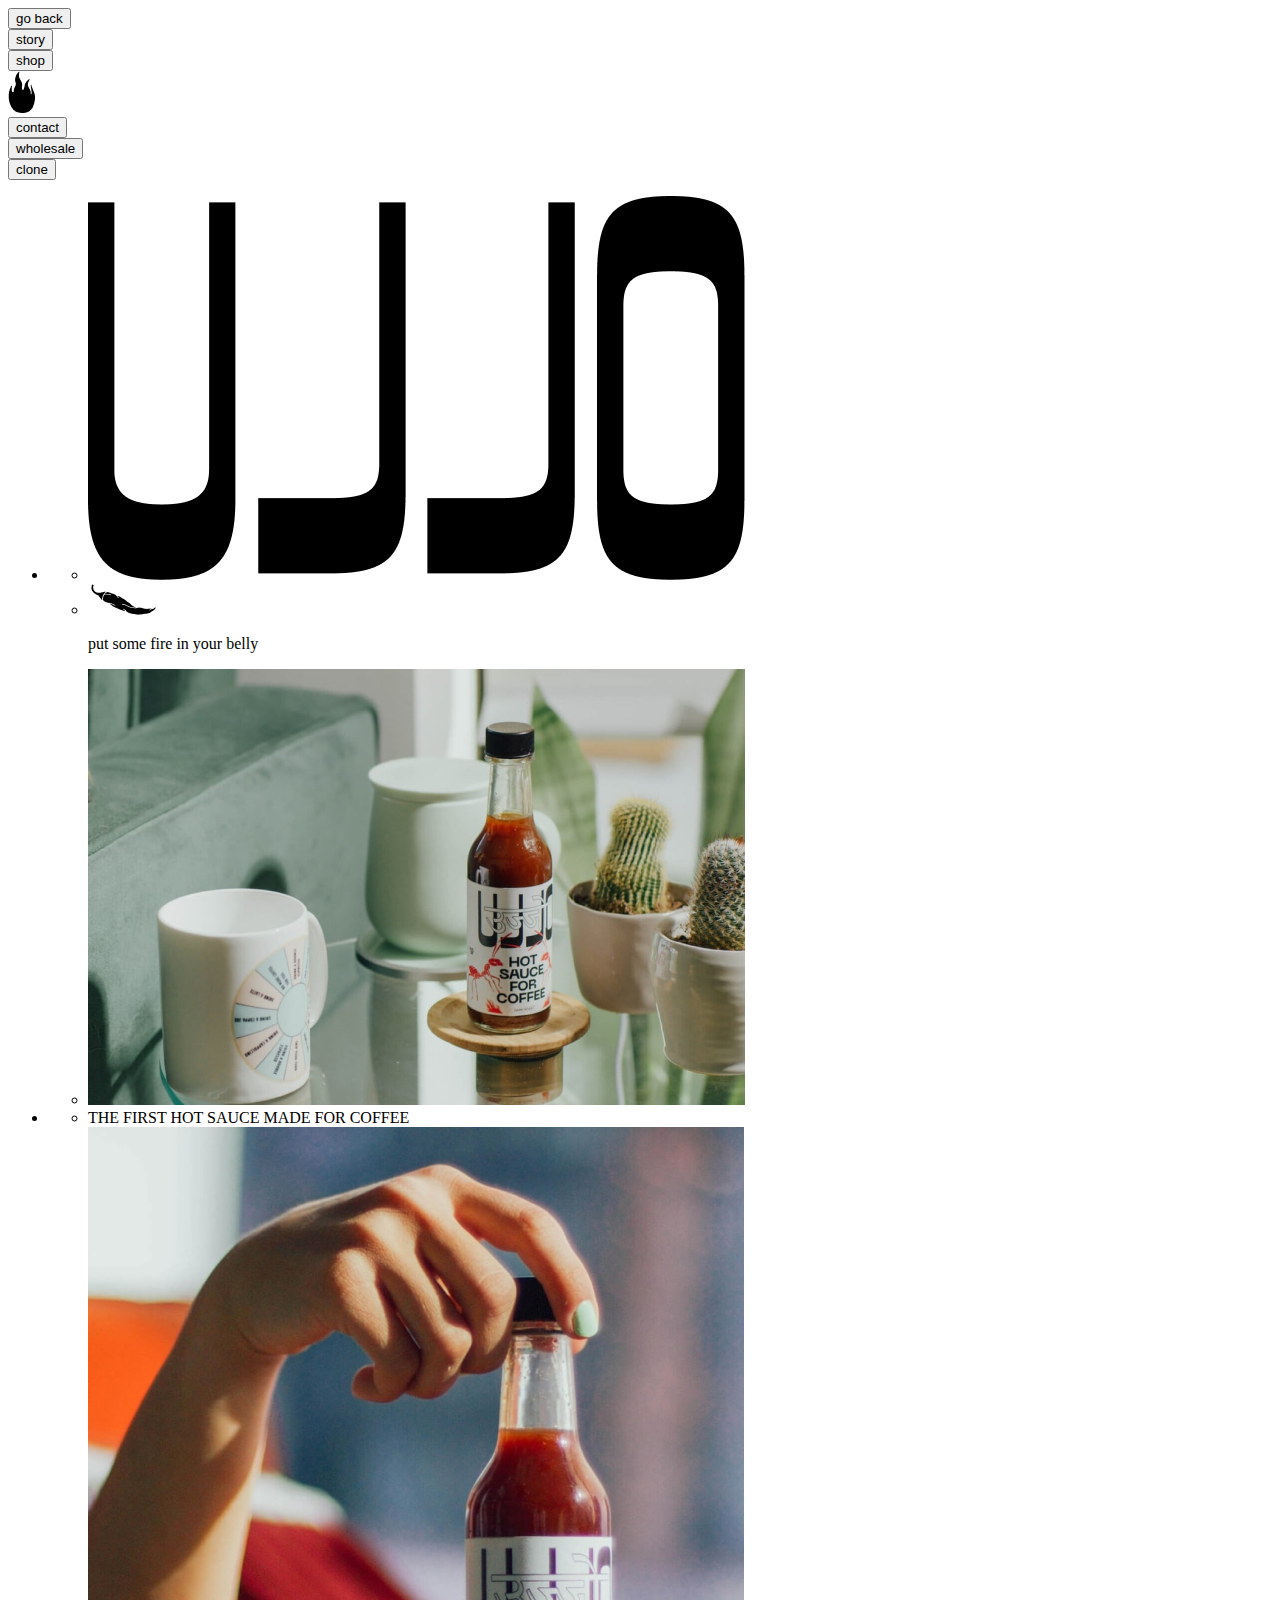
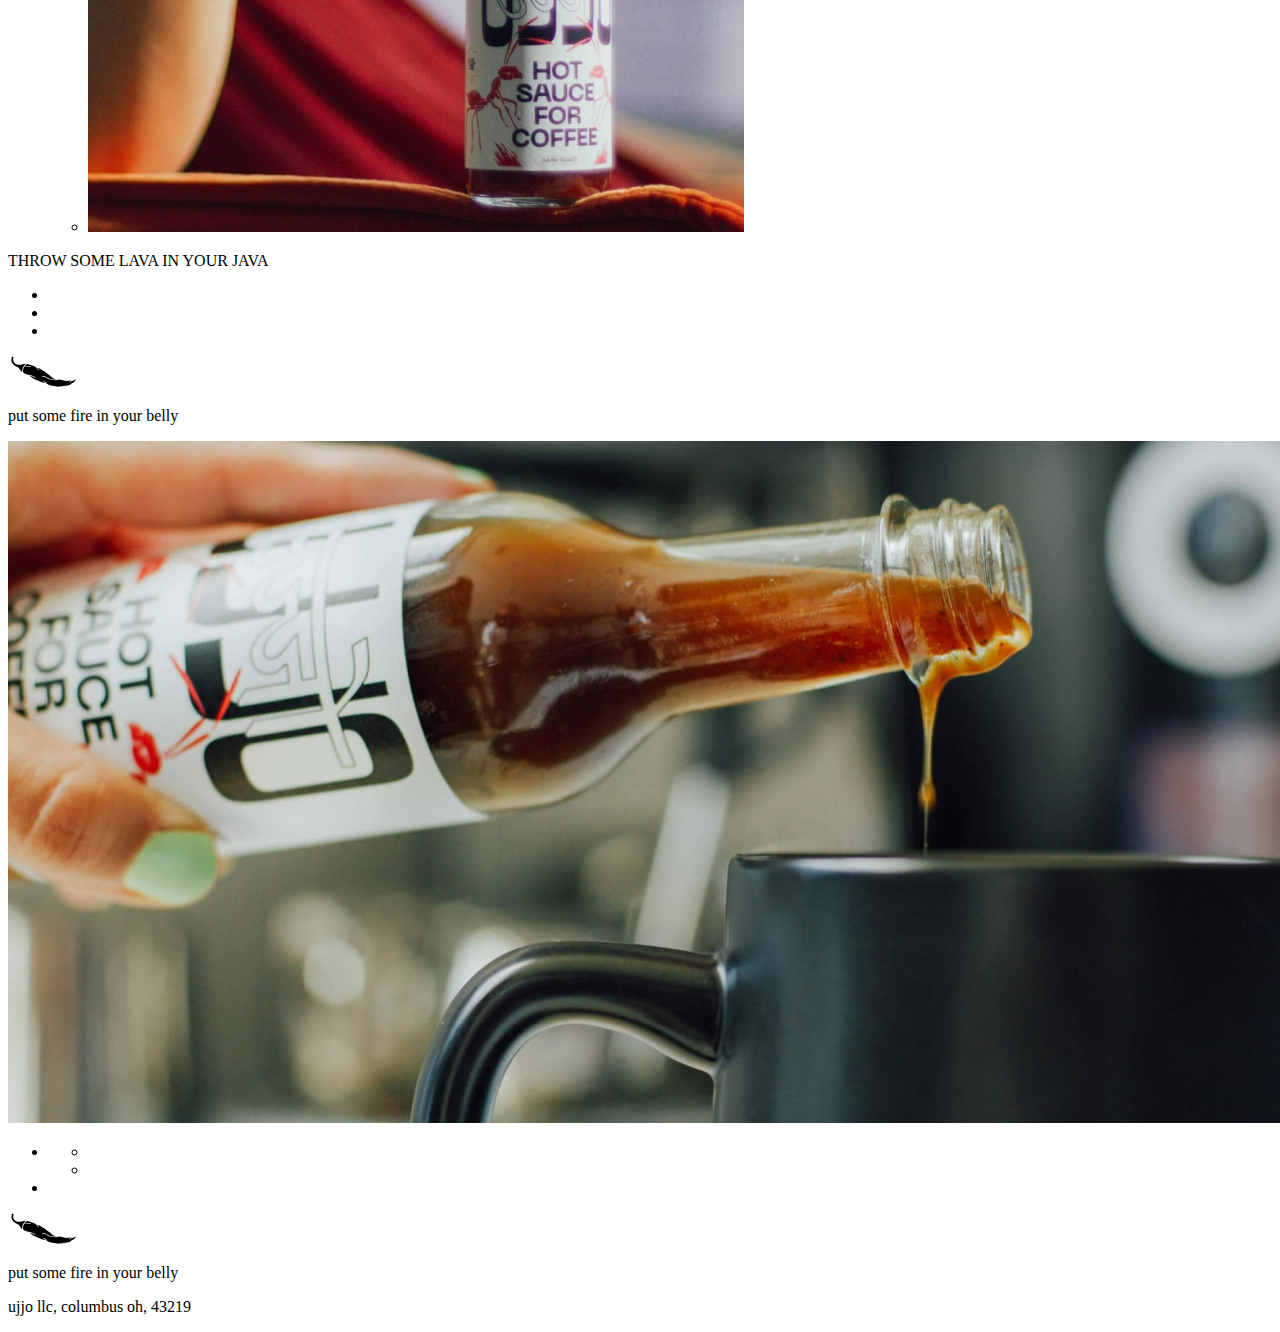
==== index.html @ 92f8ae03 "add main page html" ====
<!DOCTYPE html>
<html lang="ru">
  <head>
    <meta charset="UTF-8" />
    <meta http-equiv="X-UA-Compatible" content="IE=edge" />
    <meta name="viewport" content="width=device-width, initial-scale=1.0" />
    <title>Ujjo Sauce</title>
    <link rel="stylesheet" href="./fonts/fonts.css" />
    <link rel="stylesheet" href="./styles/style.css" />
    <link rel="stylesheet" href="./styles/header.css" />
    <link rel="stylesheet" href="./styles/content.css" />
    <link rel="stylesheet" href="./styles/cards.css" />
    <link rel="stylesheet" href="./styles/top-content.css" />
    <link rel="stylesheet" href="./styles/middle-content.css" />
    <link rel="stylesheet" href="./styles/bottom-content.css" />
    <link rel="stylesheet" href="./styles/button.css" />
    <link rel="stylesheet" href="./styles/footer.css" />
  </head>
  <body class="page">
    <header class="header">
      <div class="header__button">
        <button class="header__button">go back</button>
      </div>
      <div class="header__button">
        <button class="header__button">story</button>
      </div>
      <div class="header__button">
        <button class="header__button">shop</button>
      </div>
      <div class="header__logo">
        <div class="header__logo-wrapper">
          <img class="header__logo-image" src="./images/fire-small-black.png" alt="Иконка огня черного цвета">
        </div>
      </div>
      <div class="header__button">
        <button class="header__button">contact</button>
      </div>
      <div class="header__button">
        <button class="header__button">wholesale</button>
      </div>
      </ul>
      <div class="header__button">
        <button button class="header__button">clone</button>
      </div>
    </header>
    <main class="content top-content">
      <ul class="content__columns top-content__columns">
        <li class="top-conent__columns-left">
          <ul class="top-conent__columns-left-list">
            <li class="conent__columns-logo">
              <img src="./images/ujjo-large-logo-black.png">
            </li>
            <li class="conent__columns-ticker">
              <div class="content__ticker">
                <img src="./images/black-pepper.png" alt="">
                <p>put some fire in your belly</p>
              </div>
            </li>
            <li class="conent__columns-image">
              <div class="conent__columns-image-wrapper">
                <img class="conent__columns-image-item" src="./images/sauce-on-the-table.jpg" alt="">
              </div>
            </li>
          </ul>
        </li>
        <li class="top-content__columns-right">
          <ul class="top-conent__columns-right-list">
            <li class="conent__columns-tagline">THE FIRST HOT SAUCE MADE FOR COFFEE</li>
            <li class="conent__columns-image"><img src="./images/hand-with-sauce.jpg"></li>
          </ul>
        </li>
      </ul>
      <section class="content__tagline content__tagline-middle">
        <p class="content__tagline-text">THROW SOME LAVA IN YOUR JAVA</p>
      </section>
      <section class="cards">
        <ul class="cards__list">
          <li class="cards__list-item"></li>
          <li class="cards__list-item"></li>
          <li class="cards__list-item"></li>
        </ul>
      </section>
      <div class="content__ticker content__ticker-long">
        <img class="content__ticker-image" src="./images/black-pepper.png" alt="">
        <p class="content__ticker-text">put some fire in your belly</p>
      </div>
      <section class="content__image">
        <img src="./images/sauce-pour-into-cup.jpg" alt="">
      </section>
      <section class="middle-content">
        <ul class="middle-content__columns">
          <li class="middle-content__columns-left">
            <ul class="top-conent__columns-left-list">
              <li class="conent__columns-tagline"></li>
              <li class="conent__columns-image"></li>
            </ul>
          </li>
          <li class="middle-content__columns-right">
            <div class="content__columns-text-in-figure">
              <div>

              </div>
            </div>
          </li>
        </ul>
      </section>
      <div class="content__ticker content__ticker-long">
        <img class="content__ticker-image" src="./images/black-pepper.png" alt="">
        <p class="content__ticker-text">put some fire in your belly</p>
      </div>

      <section class="bottom-content">
        <div class="content__columns-logo">
          <!-- <img class="conent__columns-logo-image" alt="#0"> -->
        </div>
      </section>
    </main>
    <footer class="footer">
      <p class="footer__privacy"></p>
      <p class="footer__company-info">ujjo llc, columbus oh, 43219</p>
      <p class="footer__instagram-link"></p>
    </footer>
  </body>

</html>
---- fonts/fonts.css ----
@font-face {
  font-family: Roboto;
  src: url(Roboto-Regular.ttf) format('ttf'),  url(Roboto-Regular.woff2) format('woff2');
  font-weight: 400;
  font-style: normal;
}
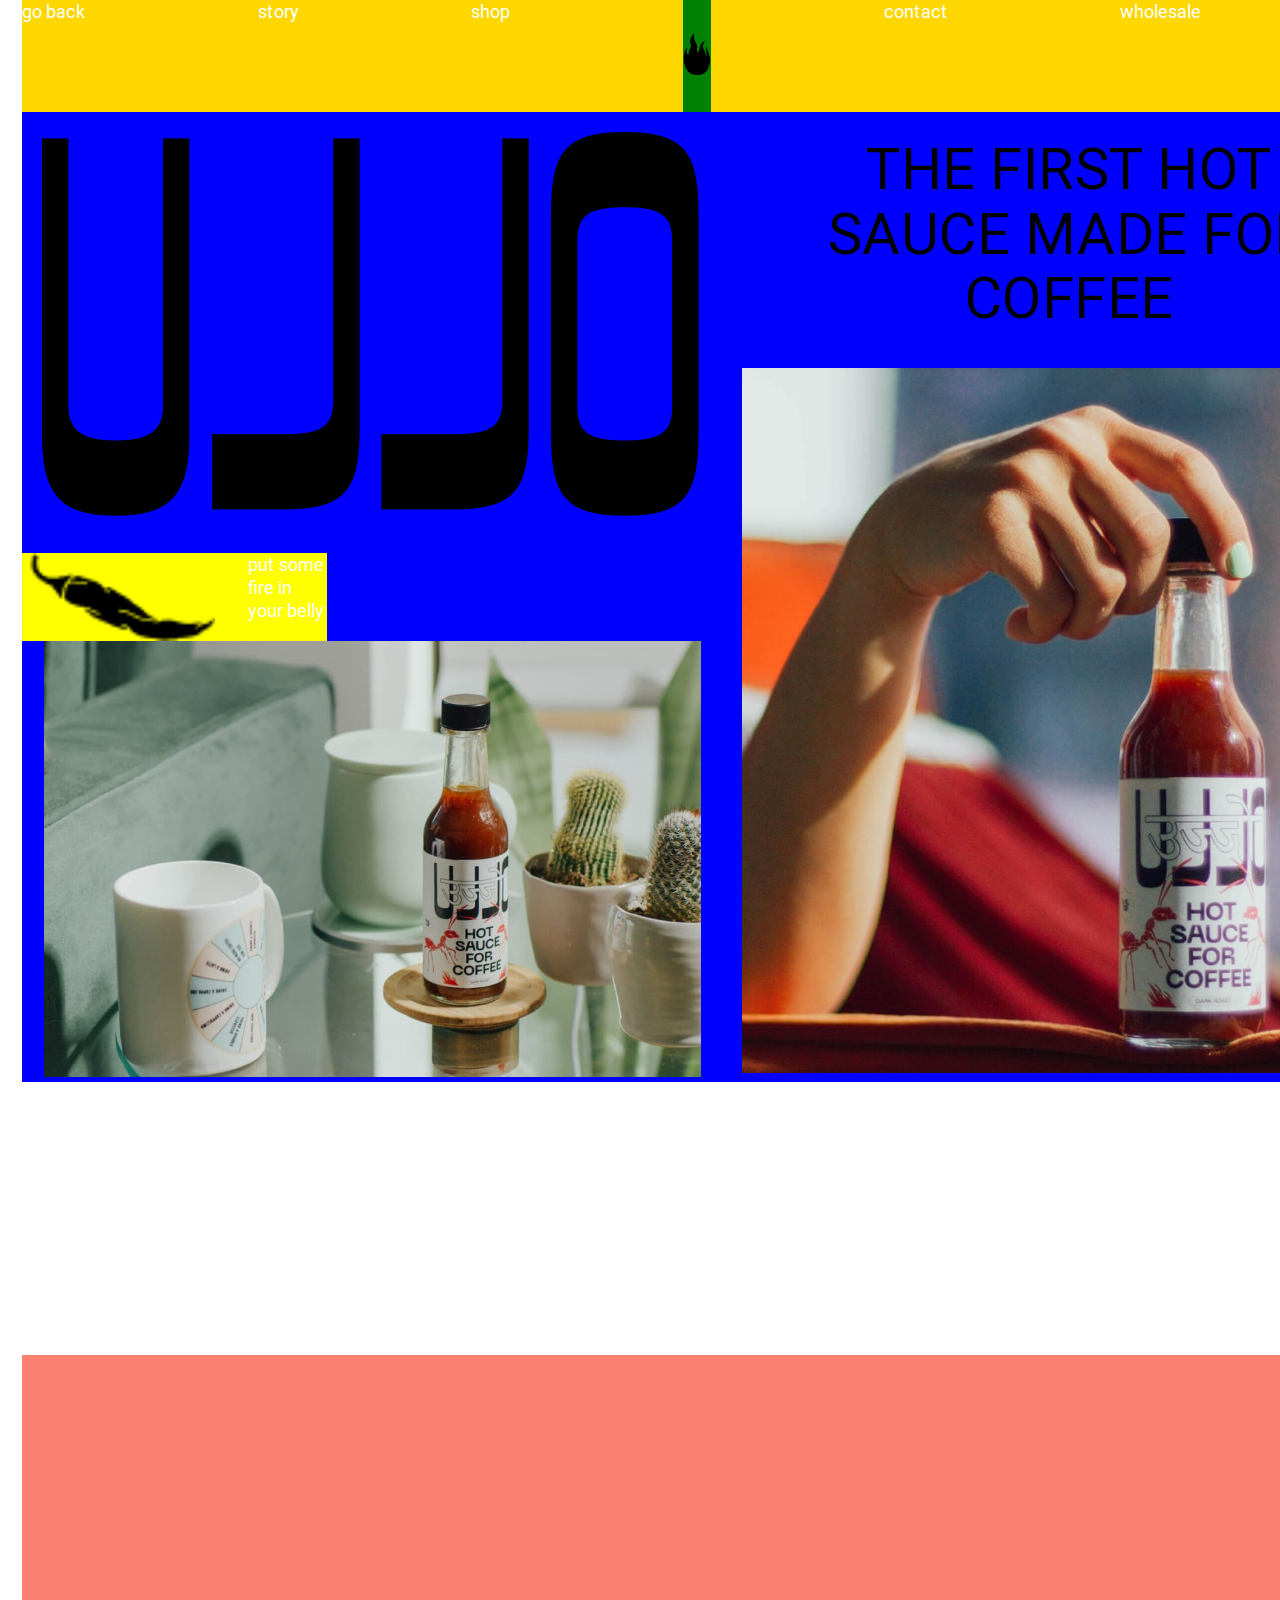
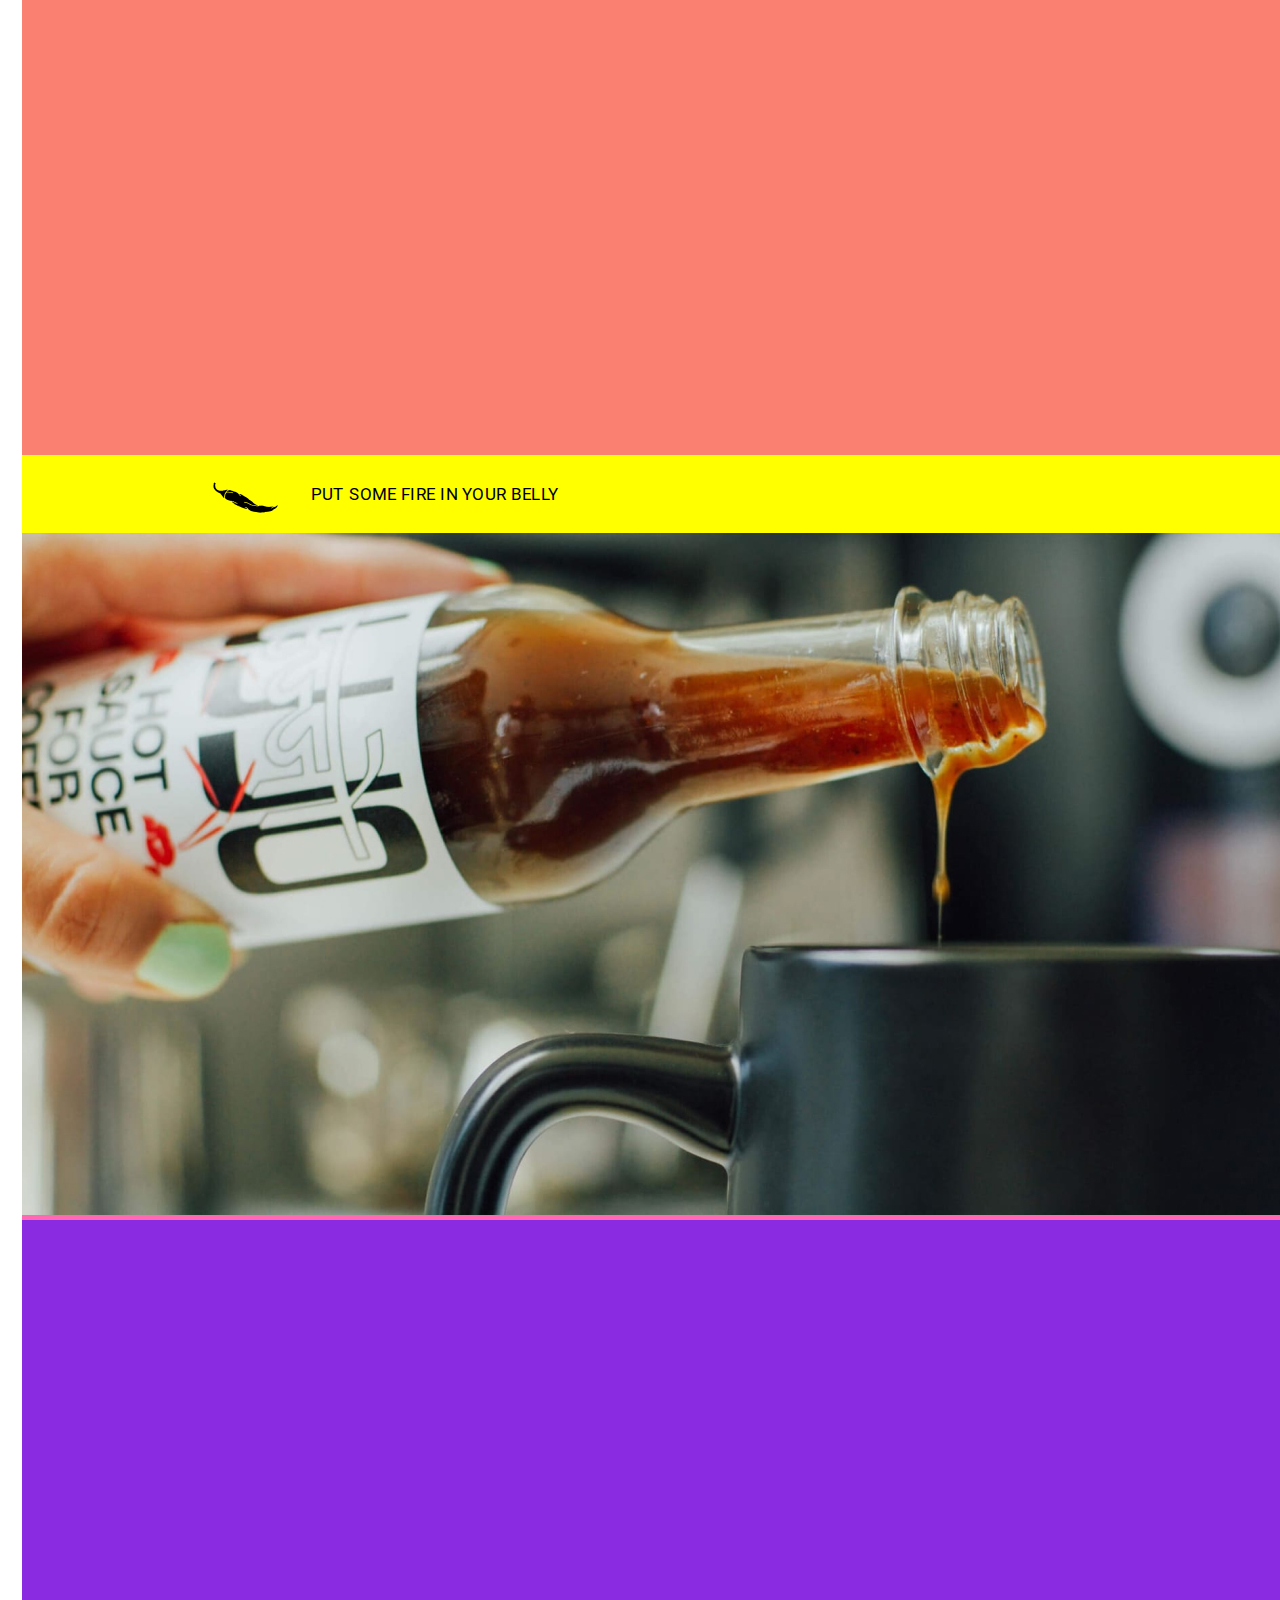
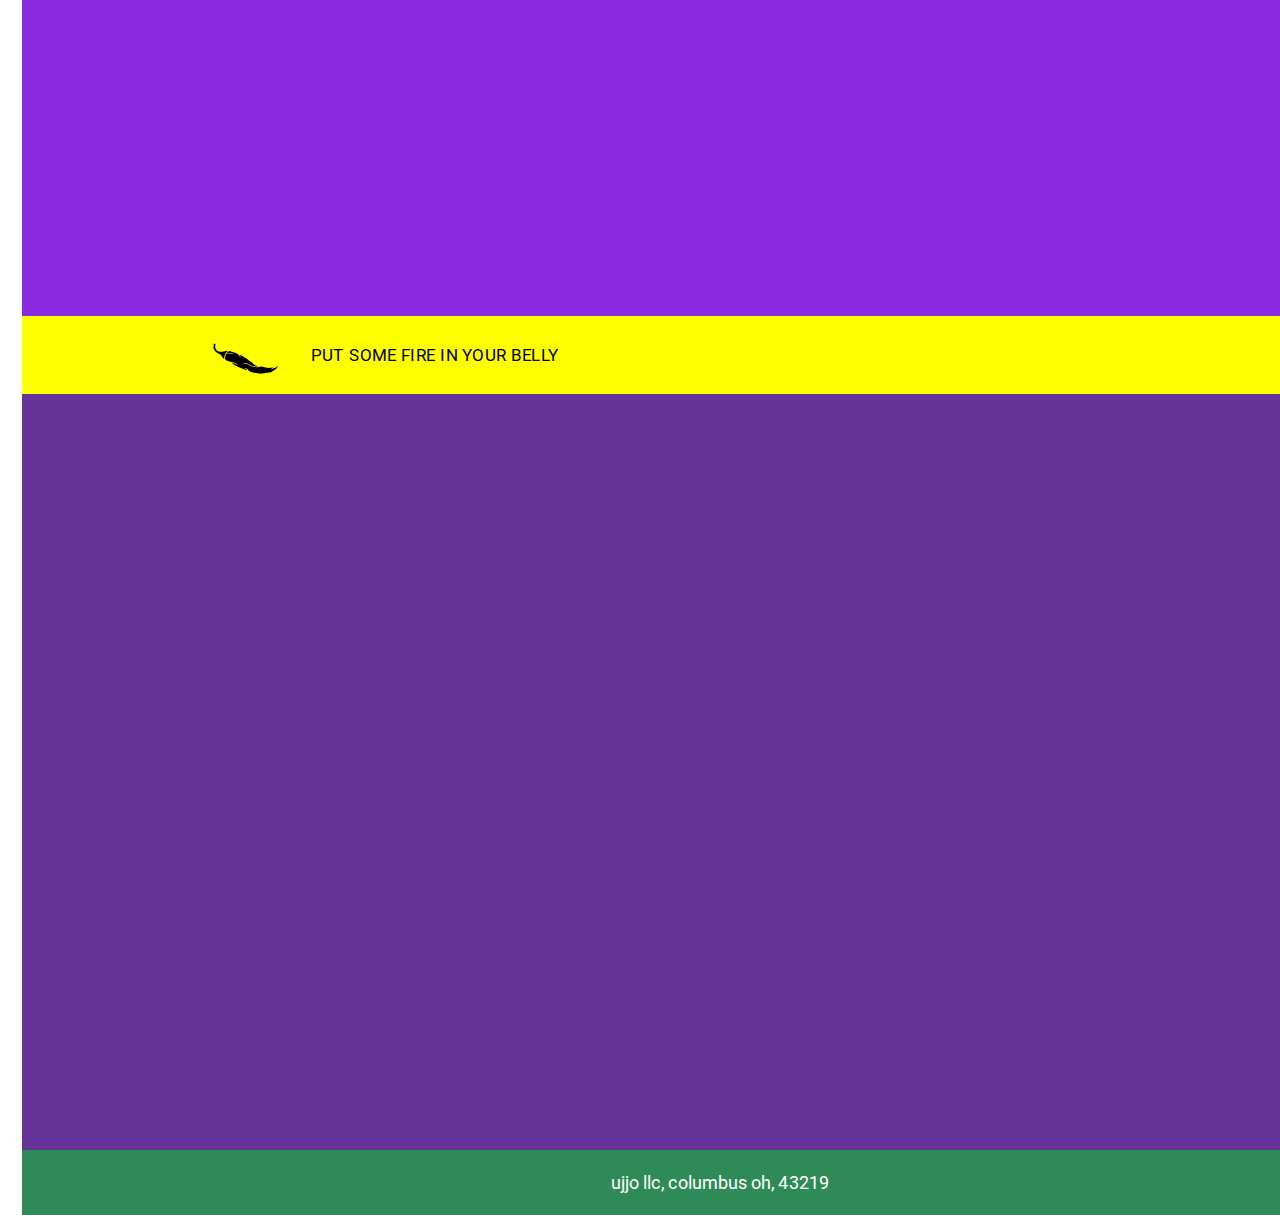
==== commit 25c04eb9: "added paddings for top-content" ====
--- a/index.html
+++ b/index.html
@@ -28,8 +28,8 @@
         <button class="header__button">shop</button>
       </div>
       <div class="header__logo">
-        <div class="header__logo-wrapper">
-          <img class="header__logo-image" src="./images/fire-small-black.png" alt="Иконка огня черного цвета">
+        <div class="header__logo-image">
+          <img class="header__logo-image-item" src="./images/fire-small-black.png" alt="Иконка огня черного цвета">
         </div>
       </div>
       <div class="header__button">
@@ -48,7 +48,9 @@
         <li class="top-conent__columns-left">
           <ul class="top-conent__columns-left-list">
             <li class="conent__columns-logo">
-              <img src="./images/ujjo-large-logo-black.png">
+              <div class="conent__columns-logo-item">
+                <img src="./images/ujjo-large-logo-black.png">
+              </div>
             </li>
             <li class="conent__columns-ticker">
               <div class="content__ticker">
@@ -65,8 +67,16 @@
         </li>
         <li class="top-content__columns-right">
           <ul class="top-conent__columns-right-list">
-            <li class="conent__columns-tagline">THE FIRST HOT SAUCE MADE FOR COFFEE</li>
-            <li class="conent__columns-image"><img src="./images/hand-with-sauce.jpg"></li>
+            <li class="conent__columns-tagline">
+              <p class="conent__columns-tagline-text conent__columns-tagline-text-top">
+                THE FIRST HOT SAUCE MADE FOR COFFEE
+              </p>
+            </li>
+            <li class="conent__columns-image">
+              <div class="conent__columns-image-item">
+                <img src="./images/hand-with-sauce.jpg">
+              </div>
+            </li>
           </ul>
         </li>
       </ul>
--- a/styles/style.css
+++ b/styles/style.css
@@ -0,0 +1,63 @@
+*,
+*::before,
+*::after {
+  box-sizing: border-box;
+}
+
+:root {
+  --main-color: #FFF;
+  --accent-color: #FB4B4D;
+  --secondary-color: #000;
+}
+
+html {
+  block-size: 100%;
+}
+
+.visually-hidden {
+  position: absolute;
+  overflow: hidden;
+  clip: rect(0 0 0 0);
+  inline-size: 1px;
+  block-size: 1px;
+  clip-path: inset(50%);
+  white-space: nowrap;
+} 
+
+.page {
+  display: flex;
+  flex-wrap: wrap;
+  align-content: center;
+  justify-content: center;
+  margin: auto;
+  padding-inline-start: 22px;
+  padding-inline-end: 22px;
+  color: #fff;
+  font-family: Roboto, Arial, Helvetica, sans-serif;
+  font-weight: 400;
+  font-style: normal;
+  font-size: 18px;
+  background-color: var(--main-color);
+  min-inline-size: 1440px;
+}
+
+h1,
+h2,
+h3,
+h4,
+p,
+ul,
+ol,
+li,
+blockquote,
+fieldset {
+  margin: 0;
+  border: 0;
+  padding: 0;
+}
+
+ul,
+ol {
+  list-style: none;
+}
+
--- a/styles/header.css
+++ b/styles/header.css
@@ -0,0 +1,89 @@
+.header {
+  display: flex;
+  flex-direction: row;
+  flex-wrap: nowrap;
+  background-color: gold;
+  width: 100%;
+  column-gap: 20px;
+  align-content: center;
+  flex-wrap: wrap;
+  justify-content: space-between;
+  min-height: 112px;
+  /* padding: 28px 22px; */
+}
+
+.header__menu-list {
+  display: flex;
+  flex-wrap: nowrap;
+  justify-content: space-between;
+  flex-direction: row;
+  padding-block-start: 15px;
+  padding-inline: 70px;
+  font-family: "Roboto", sans-serif;
+  font-weight: 400;
+  font-style: normal;
+  max-width: 1000px;
+  background-color: grey;
+}
+
+.header__menu-list-item {
+  padding-inline: 65px;
+}
+
+.header__menu-list-item-right-shifted {
+padding-inline-start: 160px;
+}
+
+.header__menu-list-item-left-shifted {
+  padding-inline-end: 160px;
+}
+
+
+
+.header__button-wrapper {
+  min-width: 157px;
+  min-height: 52px;
+  border: 1px solid var(--secondary-color);
+  display: flex;
+  flex-direction: row;
+  flex-wrap: nowrap;
+  justify-content: center;
+  align-content: center;
+}
+
+.header__button-accent {
+
+}
+.header__button-transparent-wrapper {
+
+}
+
+.header__button {
+  padding: 0;
+  border: none;
+  font: inherit;
+  color: inherit;
+  background-color: transparent;
+  cursor: pointer;
+}
+
+.header__logo {
+  display: flex;
+  justify-content: center;
+  align-content: center;
+  min-height: inherit;
+  min-width: auto;
+  background-color: green;
+}
+
+.header__logo-wrapper {
+  display: flex;
+  justify-content: center;
+  align-content: center;
+}
+.header__logo-image {
+  background-position: center;
+  display: block;
+  margin: auto;
+}
+
--- a/styles/content.css
+++ b/styles/content.css
@@ -0,0 +1,74 @@
+.content__tagline {
+  display: flex;
+  align-content: center;
+  justify-content: center;
+  inline-size: inherit;
+  min-block-size: 273px;
+}
+
+.content__tagline-middle {
+  padding-inline:350px;
+  padding-block-start: 90px;
+  padding-block-end: 55px;
+}
+.conent__columns-tagline-text-top {
+  padding-block-start: 25px;
+  padding-inline: 50px;
+}
+.conent__columns-tagline-text {
+  font-family: Roboto;
+
+
+  font-family: Roboto, Arial, Helvetica, sans-serif;
+  font-size: 58px;
+  font-weight: 400;
+  line-height: 64.51px;
+  letter-spacing: 0.5px;
+  text-align: center;
+  color: var(--secondary-color);  
+}
+
+.content__ticker {
+  display: flex;
+  justify-content: start;
+  column-gap: 33px;
+  align-content: center;
+  background-color: yellow;
+}
+
+.content__ticker-long {
+  padding-block-start: 27px;
+  padding-block-end: 20px;
+  padding-inline-start: 188px;
+}
+
+.conent__columns-ticker {
+}
+
+.conent__columns-logo-item {
+  padding: 20px;
+}
+
+.content__ticker-image {
+
+}
+
+
+.content__ticker-text {
+  font-family: Roboto;
+  font-size: 17px;
+  font-weight: 400;
+  line-height: 25.92px;
+  letter-spacing: 0.5px;
+  text-align: center;
+  text-transform: uppercase;
+  color: var(--secondary-color);
+}
+
+.content__image {
+  background-color: hotpink;
+}
+
+.conent__columns-image-item {
+  padding-inline-start: 22px;
+}--- a/styles/cards.css
+++ b/styles/cards.css
@@ -0,0 +1,4 @@
+.cards {
+  min-block-size: 700px;
+  background-color: salmon;
+}--- a/styles/top-content.css
+++ b/styles/top-content.css
@@ -0,0 +1,50 @@
+.top-content {
+  inline-size: 100%;
+  min-block-size: 989px;
+}
+
+.top-content__columns {
+  display: grid;
+  grid-template-columns: 1fr 1fr;
+  background-color: blue;
+  /* column-gap: 40px; */
+}
+
+.top-conent__columns-left {
+
+}
+.conent__columns-ticker {
+  display: flex;
+  flex-direction: row;
+  flex-wrap: wrap;
+}
+
+.top-conent__columns-right {
+
+}
+
+.top-conent__columns-right-list {
+  display: grid;
+  grid-template-rows: 1.08fr 3fr;
+}
+
+.top-conent__columns-left-list {
+  display: grid;
+  grid-template-rows: 5fr 1fr 5fr;
+}
+
+.conent__columns-tagline {
+
+}
+
+/* .conent__columns-image-wrapper {
+  display: flex;
+  justify-content: center;
+  align-content: center;
+}
+
+.conent__columns-image-item {
+  background-position: center;
+  display: block;
+  margin: auto;
+} */
--- a/styles/middle-content.css
+++ b/styles/middle-content.css
@@ -0,0 +1,11 @@
+.middle-content {
+
+}
+
+.middle-content__columns {
+  display: grid;
+  min-inline-size: 100%;
+  min-block-size: 696px;
+  grid-template-columns: 1fr 1fr;
+  background-color: blueviolet;
+}--- a/styles/bottom-content.css
+++ b/styles/bottom-content.css
@@ -0,0 +1,6 @@
+.bottom-content {
+  display: flex;
+  min-block-size: 756px;
+  inline-size: 100%;
+  background-color: rebeccapurple;
+}--- a/styles/button.css
+++ b/styles/button.css
@@ -0,0 +1,37 @@
+.button {
+  border: 1px solid var(--secondary-color);
+  color: var(--secondary-color);
+  font-family: "Fira Sans Condensed", Arial, Helvetica, sans-serif;
+  font-weight: 700;
+  font-size: 18px;
+  font-style: normal;
+  line-height: 1.2;
+  text-align: center;
+  background-color: transparent;
+  cursor: pointer;
+  min-block-size: 35px;
+  appearance: none;
+}
+
+.button:focus {
+  outline: none;
+}
+
+.button:active {
+  background-color: var(--accent-color);
+}
+
+.button:focus-visible { 
+  outline: 1px solid var(--secondary-color);
+  outline-offset: 1px;
+}
+
+.button:hover {
+  text-decoration:underline;
+}
+
+.more-button {
+  padding-inline-start: 75px;
+  padding-inline-end: 75px;
+  inline-size: 100%;
+}--- a/styles/footer.css
+++ b/styles/footer.css
@@ -0,0 +1,12 @@
+.footer {
+  display: flex;
+  min-block-size: 65px;
+  inline-size: 100%;
+  background-color: seagreen;
+  justify-content: center;
+  flex-wrap: wrap;
+  align-content: center;
+}
+
+.footer__company-info {
+}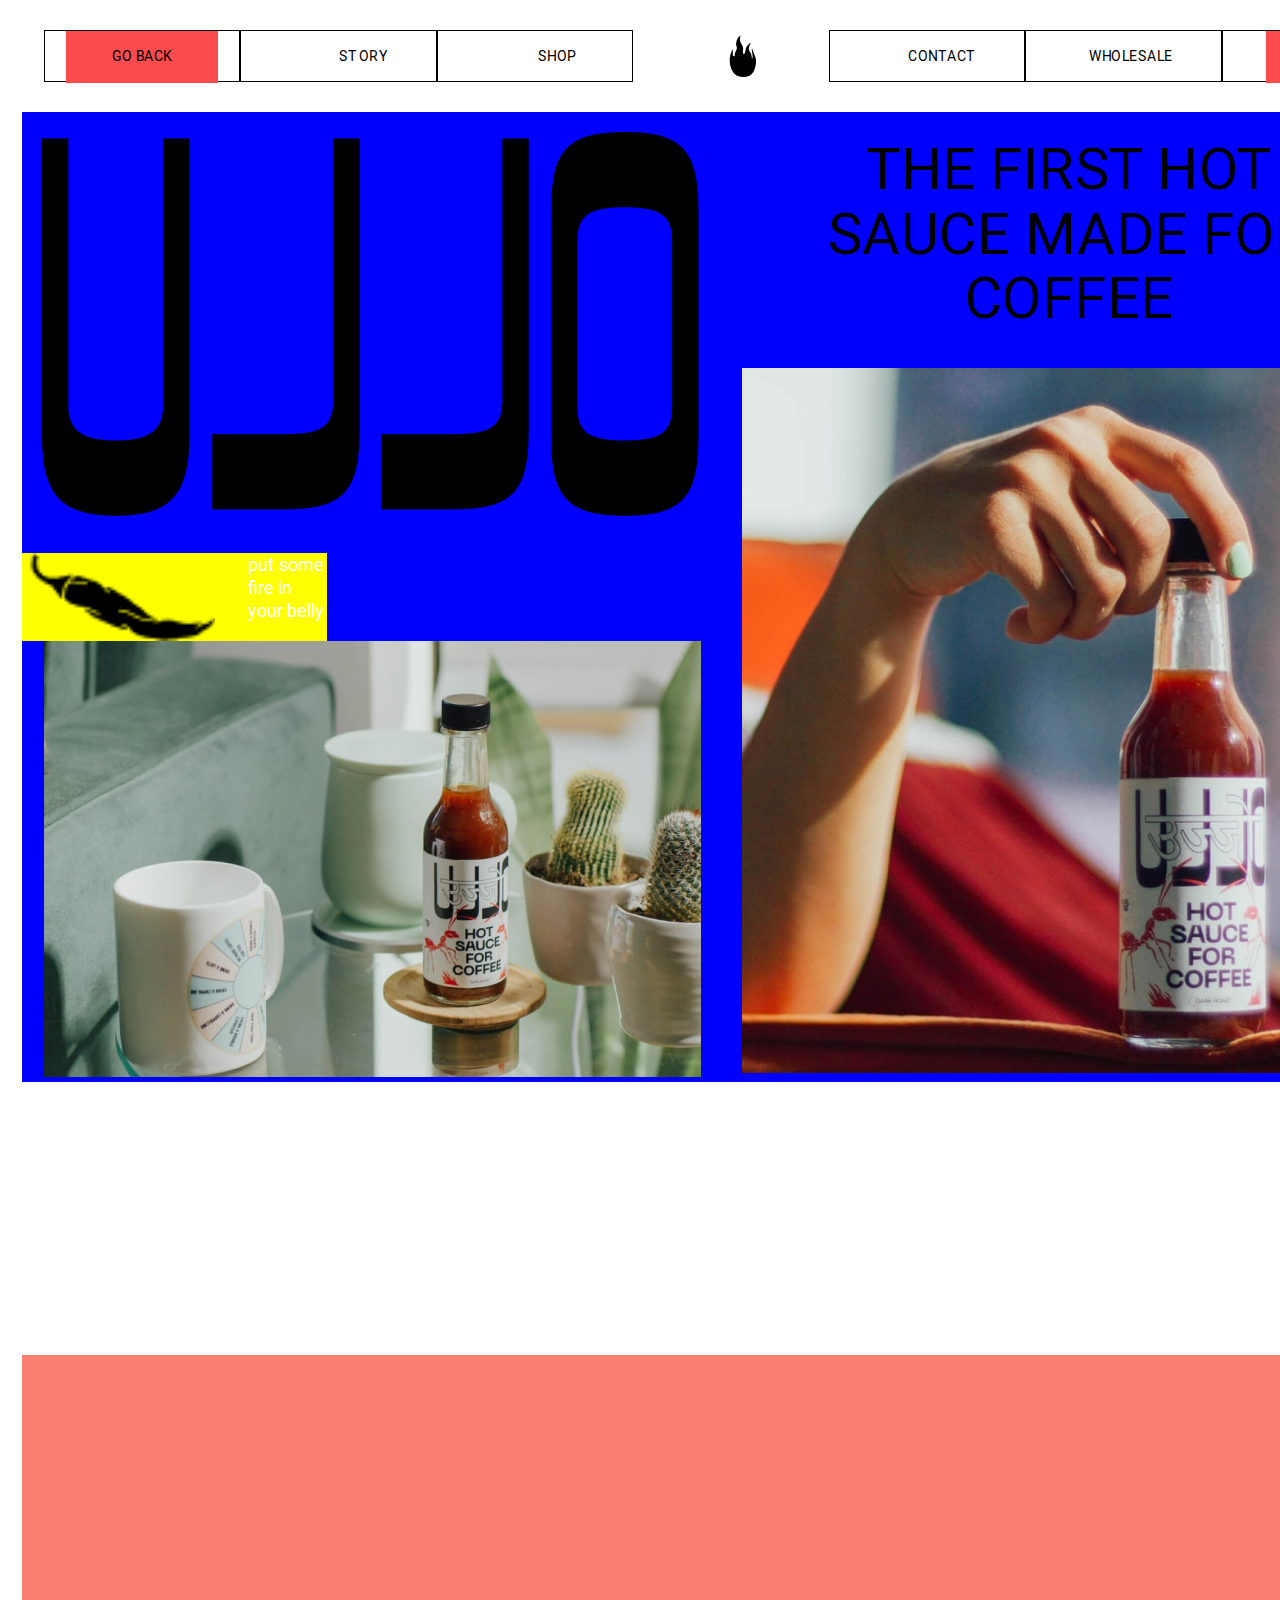
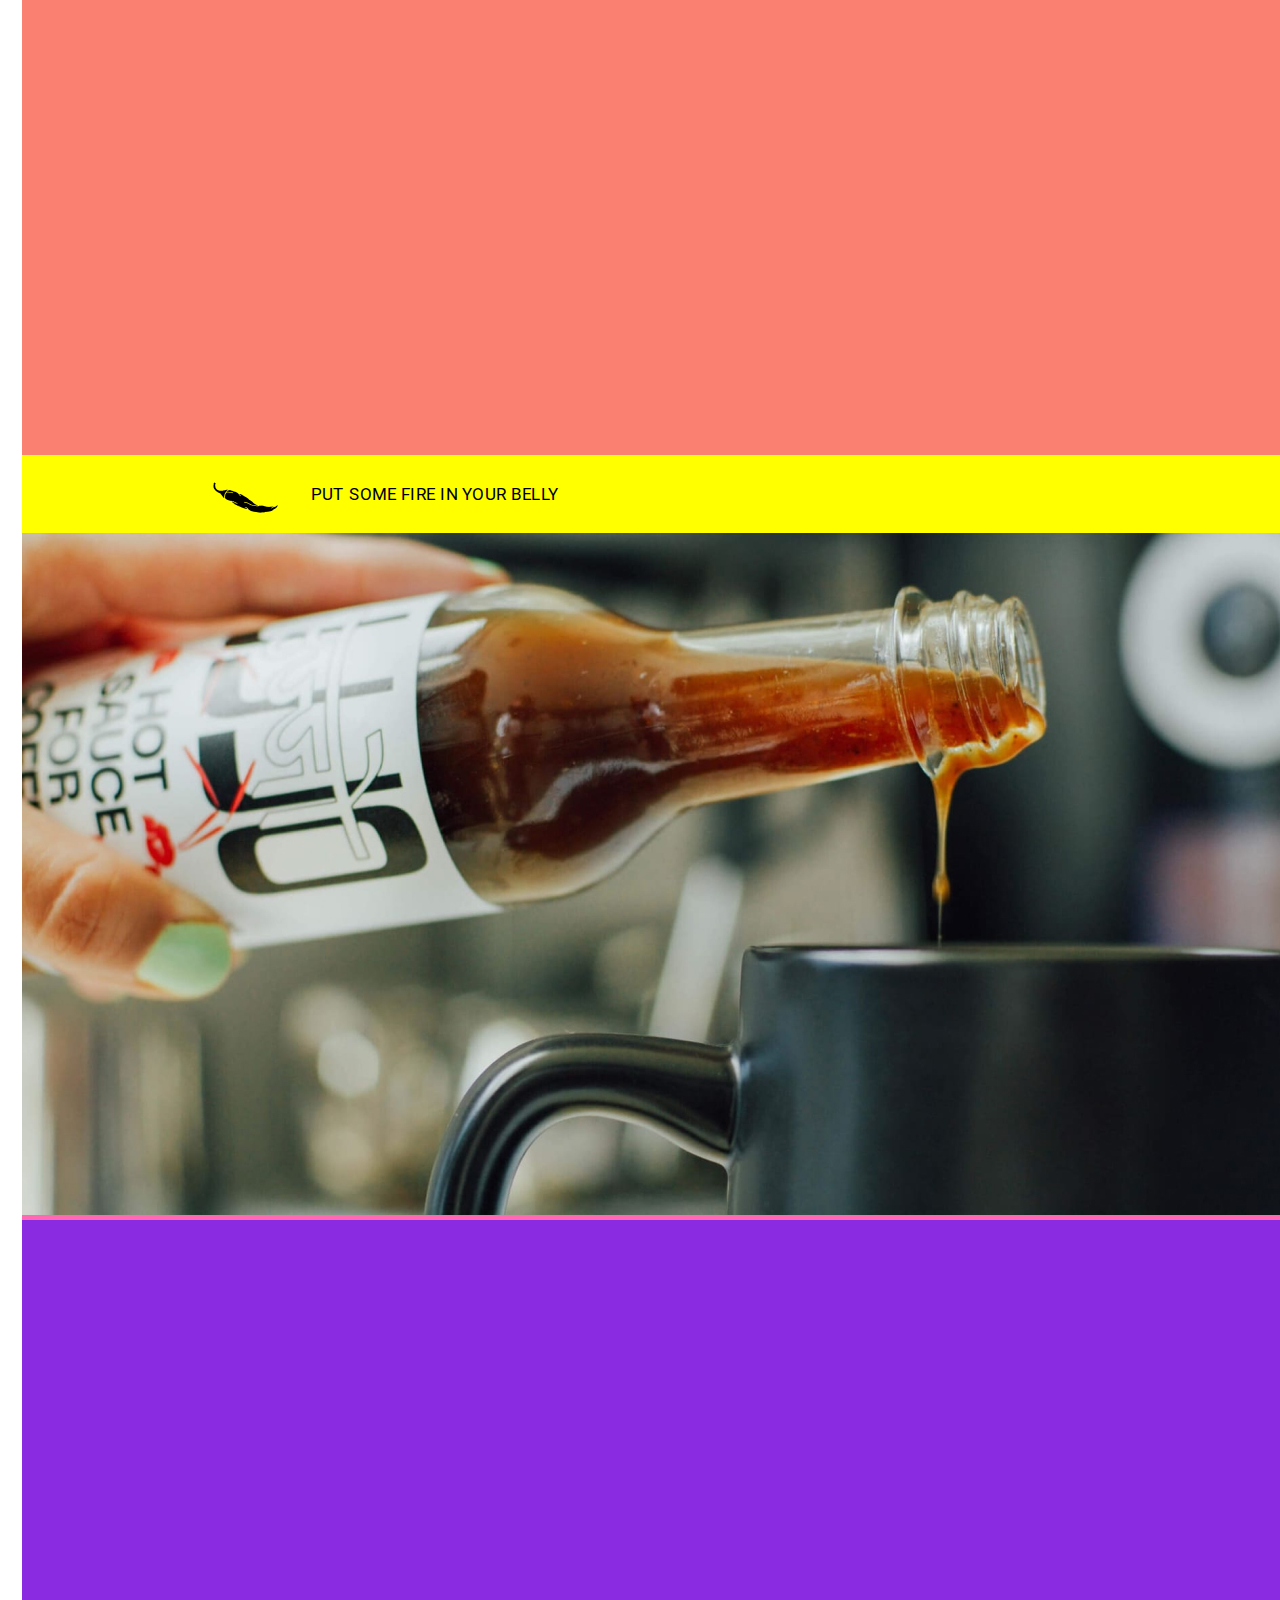
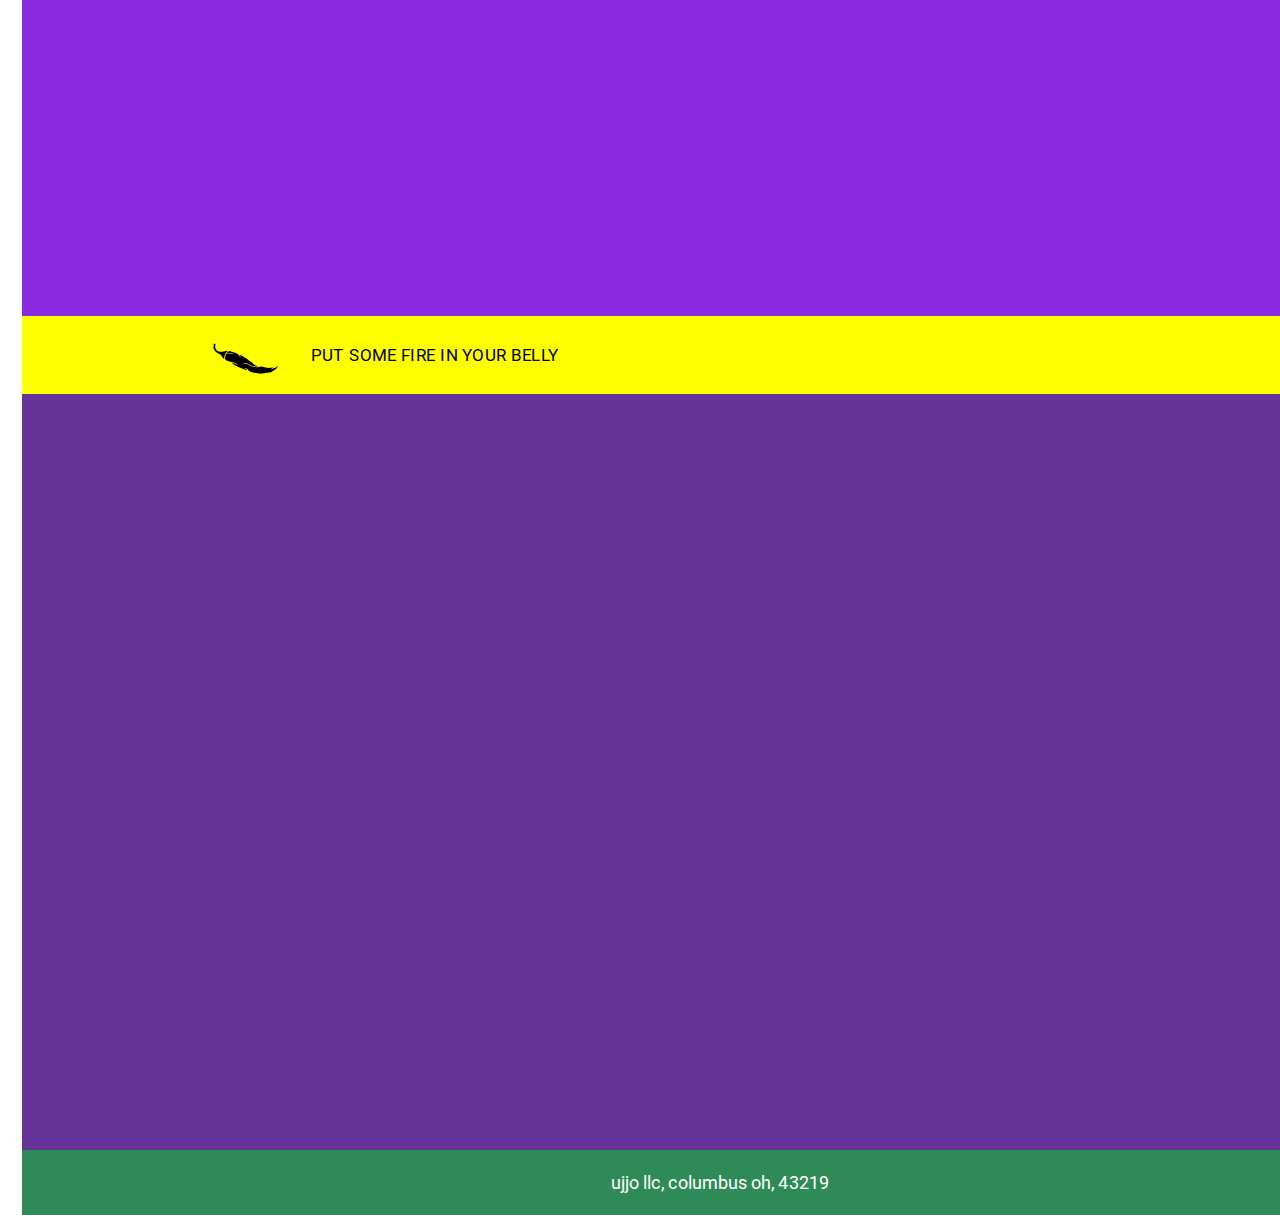
==== commit 2f104853: "place button on correct place" ====
--- a/index.html
+++ b/index.html
@@ -1,135 +1,133 @@
-<!DOCTYPE html>
-<html lang="ru">
-  <head>
-    <meta charset="UTF-8" />
-    <meta http-equiv="X-UA-Compatible" content="IE=edge" />
-    <meta name="viewport" content="width=device-width, initial-scale=1.0" />
-    <title>Ujjo Sauce</title>
-    <link rel="stylesheet" href="./fonts/fonts.css" />
-    <link rel="stylesheet" href="./styles/style.css" />
-    <link rel="stylesheet" href="./styles/header.css" />
-    <link rel="stylesheet" href="./styles/content.css" />
-    <link rel="stylesheet" href="./styles/cards.css" />
-    <link rel="stylesheet" href="./styles/top-content.css" />
-    <link rel="stylesheet" href="./styles/middle-content.css" />
-    <link rel="stylesheet" href="./styles/bottom-content.css" />
-    <link rel="stylesheet" href="./styles/button.css" />
-    <link rel="stylesheet" href="./styles/footer.css" />
-  </head>
-  <body class="page">
-    <header class="header">
-      <div class="header__button">
-        <button class="header__button">go back</button>
-      </div>
-      <div class="header__button">
-        <button class="header__button">story</button>
-      </div>
-      <div class="header__button">
-        <button class="header__button">shop</button>
-      </div>
-      <div class="header__logo">
-        <div class="header__logo-image">
-          <img class="header__logo-image-item" src="./images/fire-small-black.png" alt="Иконка огня черного цвета">
-        </div>
-      </div>
-      <div class="header__button">
-        <button class="header__button">contact</button>
-      </div>
-      <div class="header__button">
-        <button class="header__button">wholesale</button>
-      </div>
-      </ul>
-      <div class="header__button">
-        <button button class="header__button">clone</button>
-      </div>
-    </header>
-    <main class="content top-content">
-      <ul class="content__columns top-content__columns">
-        <li class="top-conent__columns-left">
-          <ul class="top-conent__columns-left-list">
-            <li class="conent__columns-logo">
-              <div class="conent__columns-logo-item">
-                <img src="./images/ujjo-large-logo-black.png">
-              </div>
-            </li>
-            <li class="conent__columns-ticker">
-              <div class="content__ticker">
-                <img src="./images/black-pepper.png" alt="">
-                <p>put some fire in your belly</p>
-              </div>
-            </li>
-            <li class="conent__columns-image">
-              <div class="conent__columns-image-wrapper">
-                <img class="conent__columns-image-item" src="./images/sauce-on-the-table.jpg" alt="">
-              </div>
-            </li>
-          </ul>
-        </li>
-        <li class="top-content__columns-right">
-          <ul class="top-conent__columns-right-list">
-            <li class="conent__columns-tagline">
-              <p class="conent__columns-tagline-text conent__columns-tagline-text-top">
-                THE FIRST HOT SAUCE MADE FOR COFFEE
-              </p>
-            </li>
-            <li class="conent__columns-image">
-              <div class="conent__columns-image-item">
-                <img src="./images/hand-with-sauce.jpg">
-              </div>
-            </li>
-          </ul>
-        </li>
-      </ul>
-      <section class="content__tagline content__tagline-middle">
-        <p class="content__tagline-text">THROW SOME LAVA IN YOUR JAVA</p>
-      </section>
-      <section class="cards">
-        <ul class="cards__list">
-          <li class="cards__list-item"></li>
-          <li class="cards__list-item"></li>
-          <li class="cards__list-item"></li>
-        </ul>
-      </section>
-      <div class="content__ticker content__ticker-long">
-        <img class="content__ticker-image" src="./images/black-pepper.png" alt="">
-        <p class="content__ticker-text">put some fire in your belly</p>
-      </div>
-      <section class="content__image">
-        <img src="./images/sauce-pour-into-cup.jpg" alt="">
-      </section>
-      <section class="middle-content">
-        <ul class="middle-content__columns">
-          <li class="middle-content__columns-left">
-            <ul class="top-conent__columns-left-list">
-              <li class="conent__columns-tagline"></li>
-              <li class="conent__columns-image"></li>
-            </ul>
-          </li>
-          <li class="middle-content__columns-right">
-            <div class="content__columns-text-in-figure">
-              <div>
-
-              </div>
-            </div>
-          </li>
-        </ul>
-      </section>
-      <div class="content__ticker content__ticker-long">
-        <img class="content__ticker-image" src="./images/black-pepper.png" alt="">
-        <p class="content__ticker-text">put some fire in your belly</p>
-      </div>
-
-      <section class="bottom-content">
-        <div class="content__columns-logo">
-          <!-- <img class="conent__columns-logo-image" alt="#0"> -->
-        </div>
-      </section>
-    </main>
-    <footer class="footer">
-      <p class="footer__privacy"></p>
-      <p class="footer__company-info">ujjo llc, columbus oh, 43219</p>
-      <p class="footer__instagram-link"></p>
-    </footer>
-  </body>
-
-</html>
+<!DOCTYPE html>
+<html lang="ru">
+  <head>
+    <meta charset="UTF-8" />
+    <meta http-equiv="X-UA-Compatible" content="IE=edge" />
+    <meta name="viewport" content="width=device-width, initial-scale=1.0" />
+    <title>Ujjo Sauce</title>
+    <link rel="stylesheet" href="./fonts/fonts.css" />
+    <link rel="stylesheet" href="./styles/style.css" />
+    <link rel="stylesheet" href="./styles/header.css" />
+    <link rel="stylesheet" href="./styles/content.css" />
+    <link rel="stylesheet" href="./styles/cards.css" />
+    <link rel="stylesheet" href="./styles/top-content.css" />
+    <link rel="stylesheet" href="./styles/middle-content.css" />
+    <link rel="stylesheet" href="./styles/bottom-content.css" />
+    <link rel="stylesheet" href="./styles/button.css" />
+    <link rel="stylesheet" href="./styles/footer.css" />
+  </head>
+  <body class="page">
+    <header class="header">
+      <div class="button header__button">
+        <button class="header__button-item button_accent ">go back</button>
+      </div>
+      <div class="button header__button">
+        <button class="header__button-item header__button-item-story">story</button>
+      </div>
+      <div class="button header__button">
+        <button class="header__button-item header__button-item-shop">shop</button>
+      </div>
+        <div class="header__logo">
+          <img class="header__logo-image" src="./images/fire-small-black.png" alt="Иконка огня черного цвета">
+        </div>
+      <div class="button header__button">
+        <button class="header__button-item header__button-item-contact">contact</button>
+      </div>
+      <div class="button header__button">
+        <button class="header__button-item header__button-item-wholesale">wholesale</button>
+      </div>
+      </ul>
+      <div class="button header__button">
+        <button button class="header__button-item button_accent header__button-item-clone">clone</button>
+      </div>
+    </header>
+    <main class="content top-content">
+      <ul class="content__columns top-content__columns">
+        <li class="top-conent__columns-left">
+          <ul class="top-conent__columns-left-list">
+            <li class="conent__columns-logo">
+              <div class="conent__columns-logo-item">
+                <img src="./images/ujjo-large-logo-black.png">
+              </div>
+            </li>
+            <li class="conent__columns-ticker">
+              <div class="content__ticker">
+                <img src="./images/black-pepper.png" alt="">
+                <p>put some fire in your belly</p>
+              </div>
+            </li>
+            <li class="conent__columns-image">
+              <div class="conent__columns-image-wrapper">
+                <img class="conent__columns-image-item" src="./images/sauce-on-the-table.jpg" alt="">
+              </div>
+            </li>
+          </ul>
+        </li>
+        <li class="top-content__columns-right">
+          <ul class="top-conent__columns-right-list">
+            <li class="conent__columns-tagline">
+              <p class="conent__columns-tagline-text conent__columns-tagline-text-top">
+                THE FIRST HOT SAUCE MADE FOR COFFEE
+              </p>
+            </li>
+            <li class="conent__columns-image">
+              <div class="conent__columns-image-item">
+                <img src="./images/hand-with-sauce.jpg">
+              </div>
+            </li>
+          </ul>
+        </li>
+      </ul>
+      <section class="content__tagline content__tagline-middle">
+        <p class="content__tagline-text">THROW SOME LAVA IN YOUR JAVA</p>
+      </section>
+      <section class="cards">
+        <ul class="cards__list">
+          <li class="cards__list-item"></li>
+          <li class="cards__list-item"></li>
+          <li class="cards__list-item"></li>
+        </ul>
+      </section>
+      <div class="content__ticker content__ticker-long">
+        <img class="content__ticker-image" src="./images/black-pepper.png" alt="">
+        <p class="content__ticker-text">put some fire in your belly</p>
+      </div>
+      <section class="content__image">
+        <img src="./images/sauce-pour-into-cup.jpg" alt="">
+      </section>
+      <section class="middle-content">
+        <ul class="middle-content__columns">
+          <li class="middle-content__columns-left">
+            <ul class="top-conent__columns-left-list">
+              <li class="conent__columns-tagline"></li>
+              <li class="conent__columns-image"></li>
+            </ul>
+          </li>
+          <li class="middle-content__columns-right">
+            <div class="content__columns-text-in-figure">
+              <div>
+
+              </div>
+            </div>
+          </li>
+        </ul>
+      </section>
+      <div class="content__ticker content__ticker-long">
+        <img class="content__ticker-image" src="./images/black-pepper.png" alt="">
+        <p class="content__ticker-text">put some fire in your belly</p>
+      </div>
+
+      <section class="bottom-content">
+        <div class="content__columns-logo">
+          <!-- <img class="conent__columns-logo-image" alt="#0"> -->
+        </div>
+      </section>
+    </main>
+    <footer class="footer">
+      <p class="footer__privacy"></p>
+      <p class="footer__company-info">ujjo llc, columbus oh, 43219</p>
+      <p class="footer__instagram-link"></p>
+    </footer>
+  </body>
+
+</html>
--- a/styles/header.css
+++ b/styles/header.css
@@ -1,89 +1,120 @@
-.header {
-  display: flex;
-  flex-direction: row;
-  flex-wrap: nowrap;
-  background-color: gold;
-  width: 100%;
-  column-gap: 20px;
-  align-content: center;
-  flex-wrap: wrap;
-  justify-content: space-between;
-  min-height: 112px;
-  /* padding: 28px 22px; */
-}
-
-.header__menu-list {
-  display: flex;
-  flex-wrap: nowrap;
-  justify-content: space-between;
-  flex-direction: row;
-  padding-block-start: 15px;
-  padding-inline: 70px;
-  font-family: "Roboto", sans-serif;
-  font-weight: 400;
-  font-style: normal;
-  max-width: 1000px;
-  background-color: grey;
-}
-
-.header__menu-list-item {
-  padding-inline: 65px;
-}
-
-.header__menu-list-item-right-shifted {
-padding-inline-start: 160px;
-}
-
-.header__menu-list-item-left-shifted {
-  padding-inline-end: 160px;
-}
-
-
-
-.header__button-wrapper {
-  min-width: 157px;
-  min-height: 52px;
-  border: 1px solid var(--secondary-color);
-  display: flex;
-  flex-direction: row;
-  flex-wrap: nowrap;
-  justify-content: center;
-  align-content: center;
-}
-
-.header__button-accent {
-
-}
-.header__button-transparent-wrapper {
-
-}
-
-.header__button {
-  padding: 0;
-  border: none;
-  font: inherit;
-  color: inherit;
-  background-color: transparent;
-  cursor: pointer;
-}
-
-.header__logo {
-  display: flex;
-  justify-content: center;
-  align-content: center;
-  min-height: inherit;
-  min-width: auto;
-  background-color: green;
-}
-
-.header__logo-wrapper {
-  display: flex;
-  justify-content: center;
-  align-content: center;
-}
-.header__logo-image {
-  background-position: center;
-  display: block;
-  margin: auto;
-}
-
+.header {
+  background-color: transparent;
+  width: 100%;
+  display: grid;
+  align-content: center;
+  justify-content: center;
+  padding-block-start: 30px;
+  padding-block-end: 30px;
+  padding-inline-start: 22px;
+  grid-template-columns: repeat(7, minmax(min-content, 1fr));
+
+}
+
+.header__menu-list {
+  display: flex;
+  flex-wrap: nowrap;
+  justify-content: space-between;
+  flex-direction: row;
+  padding-block-start: 15px;
+  padding-inline: 70px;
+  font-family: "Roboto", sans-serif;
+  font-weight: 400;
+  font-style: normal;
+  max-width: 1000px;
+  background-color: grey;
+}
+
+.header__menu-list-item {
+  padding-inline: 65px;
+}
+
+.header__button-item {
+  font-family: "Roboto", Arial, Helvetica, sans-serif;
+  font-size: 14px;
+  font-weight: 400;
+  line-height: 21.6px;
+  letter-spacing: 0.5px;
+  text-align: left;
+  text-transform: uppercase;
+  display: flex;
+  flex-direction: row;
+  flex-wrap: nowrap;
+  justify-content: center;
+  align-content: center;
+  text-align: center;
+  background: transparent;
+  padding-block: 15px;
+  padding-inline: 46px;
+  border: none;
+  background-color: transparent;
+}
+
+.header__button-item-story {
+  margin-inline-start: 50px;
+}
+
+.header__button-item-shop {
+  margin-inline-start: 45px;
+}
+
+.header__button-item-wholesale {
+  margin-inline-start: 15px;
+}
+
+.header__button-item-contact {
+  margin-inline-start: 30px;
+}
+
+.header__button {
+  background-color: #444;
+  padding: 20px;
+  text-align: center;
+  display: grid;
+  justify-content: center;
+}
+
+.header__button-item-clone {
+  margin-inline-start: 30px;
+}
+
+.header__button-accent {
+  display: grid;
+}
+
+.header__button-transparent-wrapper {
+
+}
+
+.button {
+  padding: 0;
+  border: none;
+  font: inherit;
+  color: inherit;
+  background-color: transparent;
+  cursor: pointer;
+  text-wrap: nowrap;
+  max-block-size: 52px;
+}
+
+.button_accent {
+  background-color: var(--accent-color);
+}
+
+.header__logo {
+  display: flex;
+  justify-content: center;
+  align-items: center;
+  background-color: transparent;
+  padding: 0px;
+  margin-inline-start: 60px;
+}
+.header__logo-image {
+  display: block;
+  max-width: 100%;
+  max-height: 100%;
+  object-fit: contain;
+  padding-inline-end: 35px;
+  margin-block-start: 0px;
+}
+
